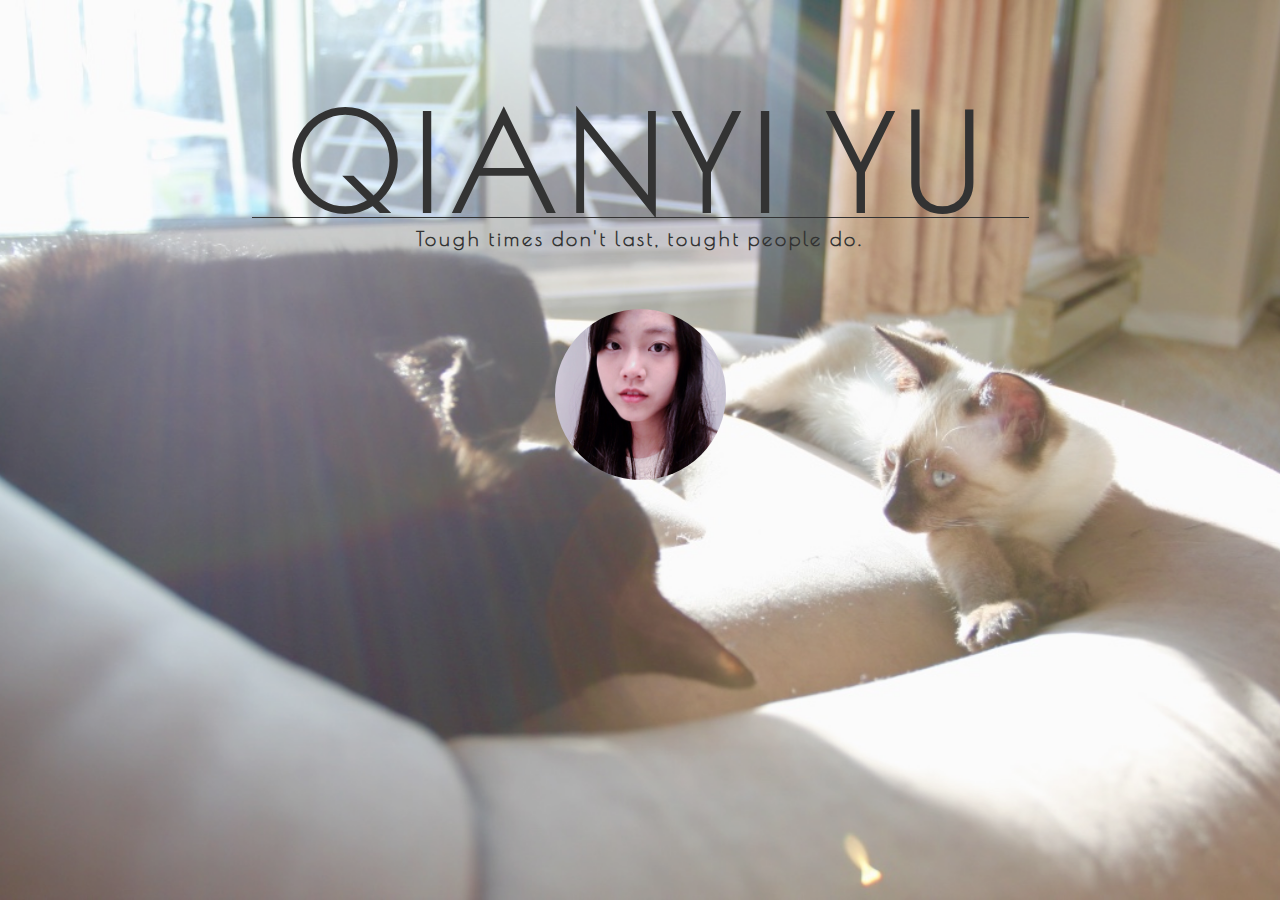
==== profolio/framework/index.html @ d4d5fce3 "Upload HTML and CSS file." ====
<!DOCTYPE html>
<html>
  <head>
  	<link rel="stylesheet" href="http://maxcdn.bootstrapcdn.com/bootstrap/3.3.6/css/bootstrap.min.css">
  	<link rel="stylesheet" type="text/css" href="css/style.css">
  	<link href='https://fonts.googleapis.com/css?family=Amatic+SC' rel='stylesheet' type='text/css'>
  	<link href='https://fonts.googleapis.com/css?family=Poiret+One' rel='stylesheet' type='text/css'>
  	<link href='https://fonts.googleapis.com/css?family=Signika' rel='stylesheet' type='text/css'>
  </head>
  <body>
    <div class="container">
	      <img class="bigPicture img-reponsive" src="image/cat.jpg">
	      <div class="col-md-12">
	      <p class="name"> QIANYI YU</p>
	      <hr class="top2">
	      <p class="smallWord"> Tough times don't last, tought people do.</p>
	      <div class="row top1">
	      		<img class="img-circle img-reponsive selfie centerImage " src="image/selfie.jpg">

	    	</div>
			</div>


<!--     <div class="row top">
	    <div>
	      <h2>Featured Work</h2>
	    </div>
	    <div>
	      <div>
	        <img class="picture" src="http://placehold.it/555x300">
	        <h3>Appify</h3>
	        <p><a href="http://github.com">Link to project</a></p>
	      </div>
	      <div >
	        <img class="picture" src="http://placehold.it/555x300">
	        <h3>Appify</h3>
	        <p><a href="http://github.com">Link to project</a></p>
	      </div>
	    </div>
    </div>
    <div>
      <div>
        <img class="picture" src="http://placehold.it/555x300">
        <h3>Appify</h3>
        <p><a href="http://github.com">Link to project</a></p>
      </div>
      <div>
        <img class="picture" src="http://placehold.it/555x300">
        <h3>Appify</h3>
        <p><a href="http://github.com">Link to project</a></p>
      </div>
    </div> -->
  </div>
  </body>
</html>
---- profolio/framework/css/style.css ----
/** {
   outline: 1px solid red !important;
}*/
.description{
	color: salmon;
}
element.style{
	display:flex;
}
*{
-webkit-box-sizing: border-box;
-moz-box-sizing: border-box;
-ms-box-sizing: border-box;
-box-sizing: border-box;
}
.picture
{
	width : 40%;
	height : 40%;
}
.bigPicture
{
	min-height:100%;
    min-width:100%;
    height:auto;
    width:auto;
    position:absolute;
    top:-100%; bottom:-100%;
    left:-100%; right:-100%;
    margin:auto;
    opacity: 0.84;
}
.name{
	font-size: 130px;
    font-family: 'Poiret One', cursive;
    font-weight: bold;
    text-align: center;
    line-height: 250%;
    letter-spacing: 11px;

}
.top{
	margin-top:300px;
}
.top1{
	margin-top:70px;
}
.top2{
	margin-top:-118px;
}
.selfie{
	width : 15%;
	height : 15%;
}
.centerImage {
    display: block;
	margin-left: auto;
	margin-right: auto 

}
.smallWord{
	font-size: 20px;
    font-family: 'Poiret One', cursive;
    font-weight: bolder;
    text-align: center;
    line-height: 5%;
    letter-spacing: 3px;
}
hr {
	width:70%;
    border: none;
    height: 1px;
    /* Set the hr color */
    color: #333; /* old IE */
    background-color: #333; /* Modern Browsers */
}
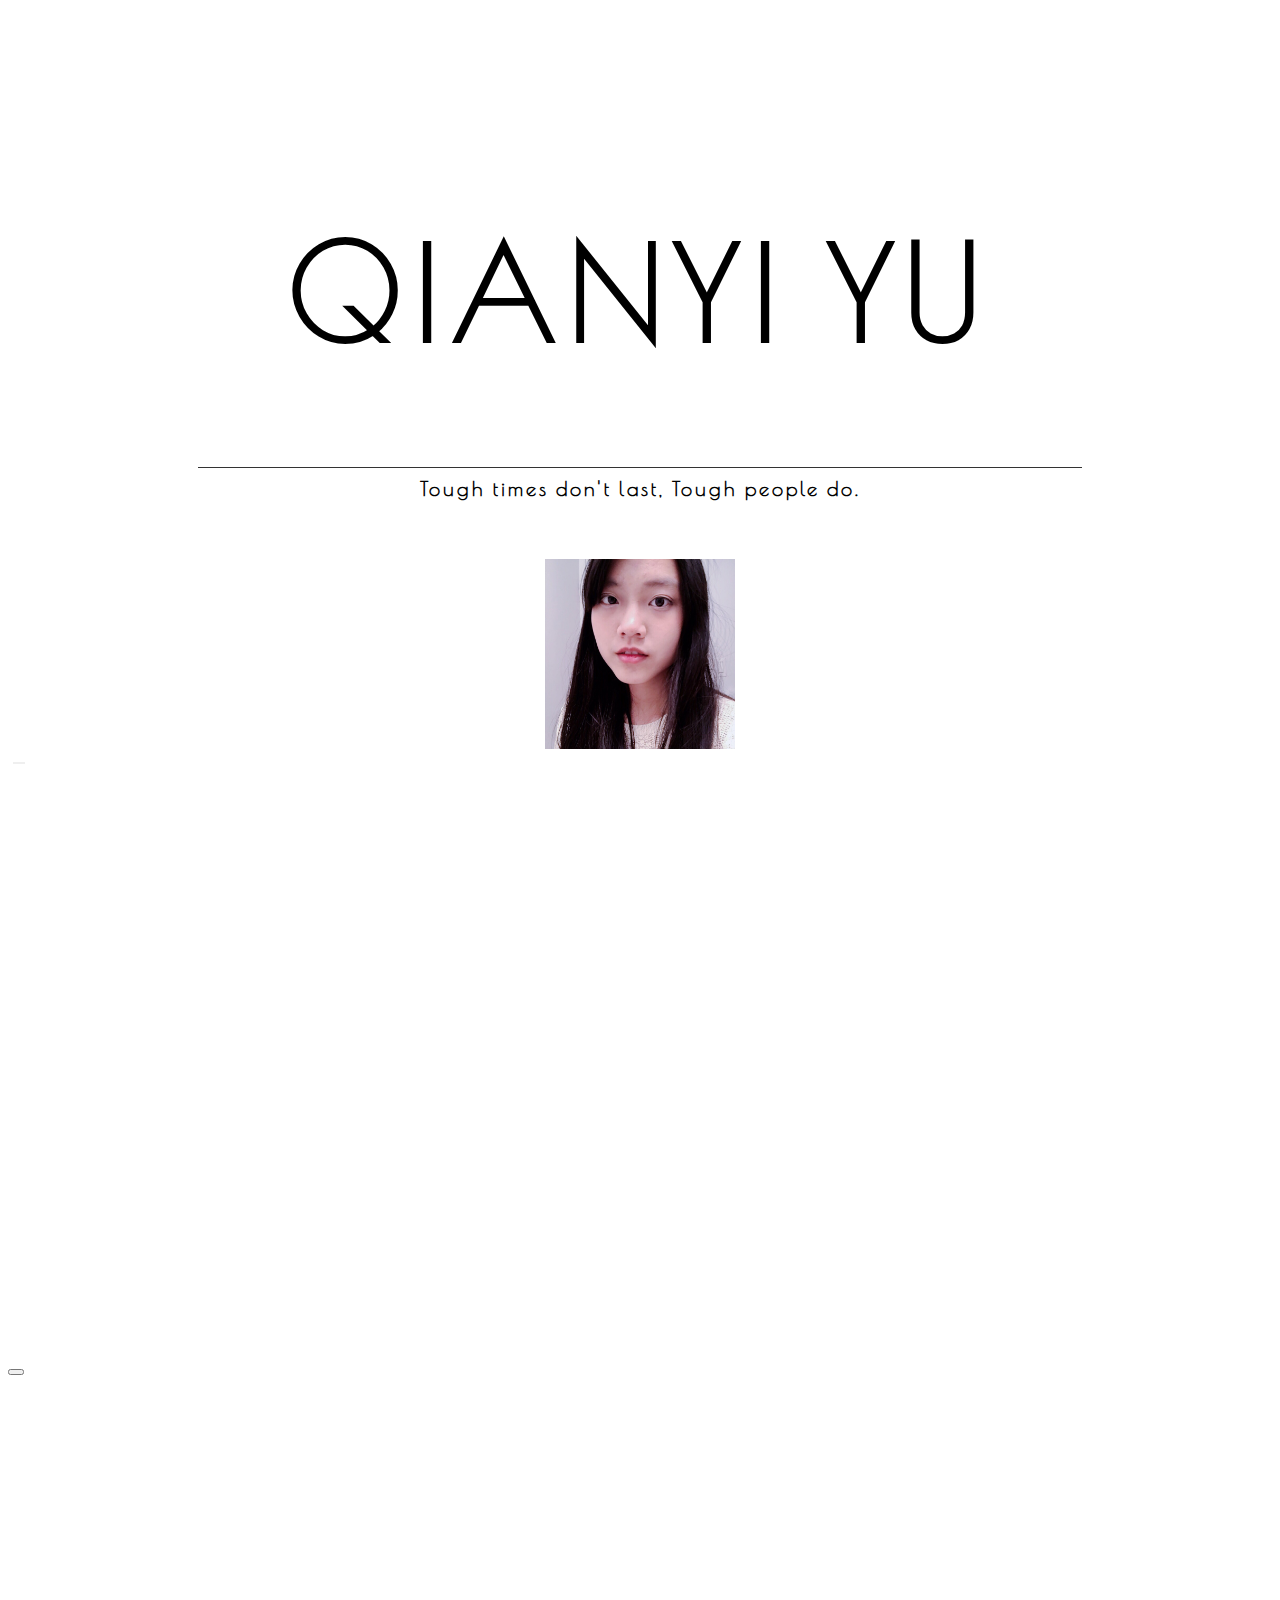
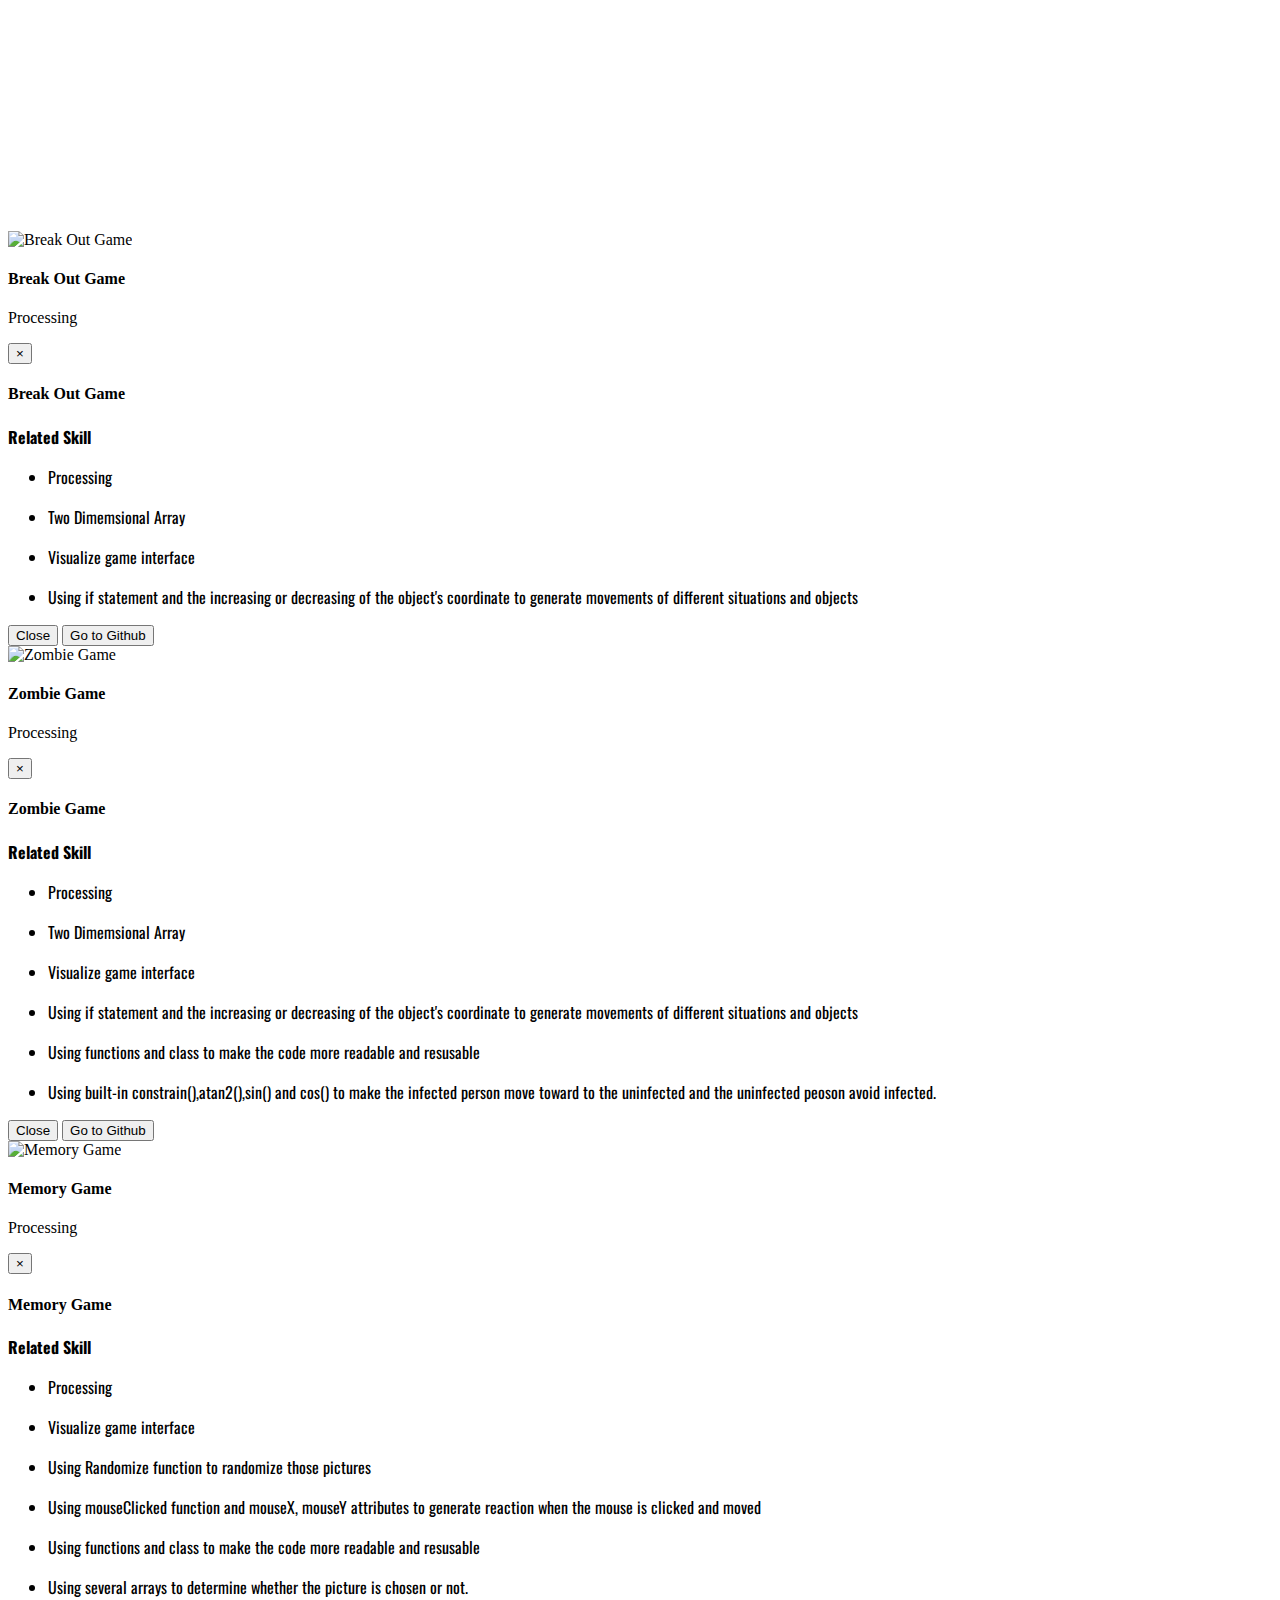
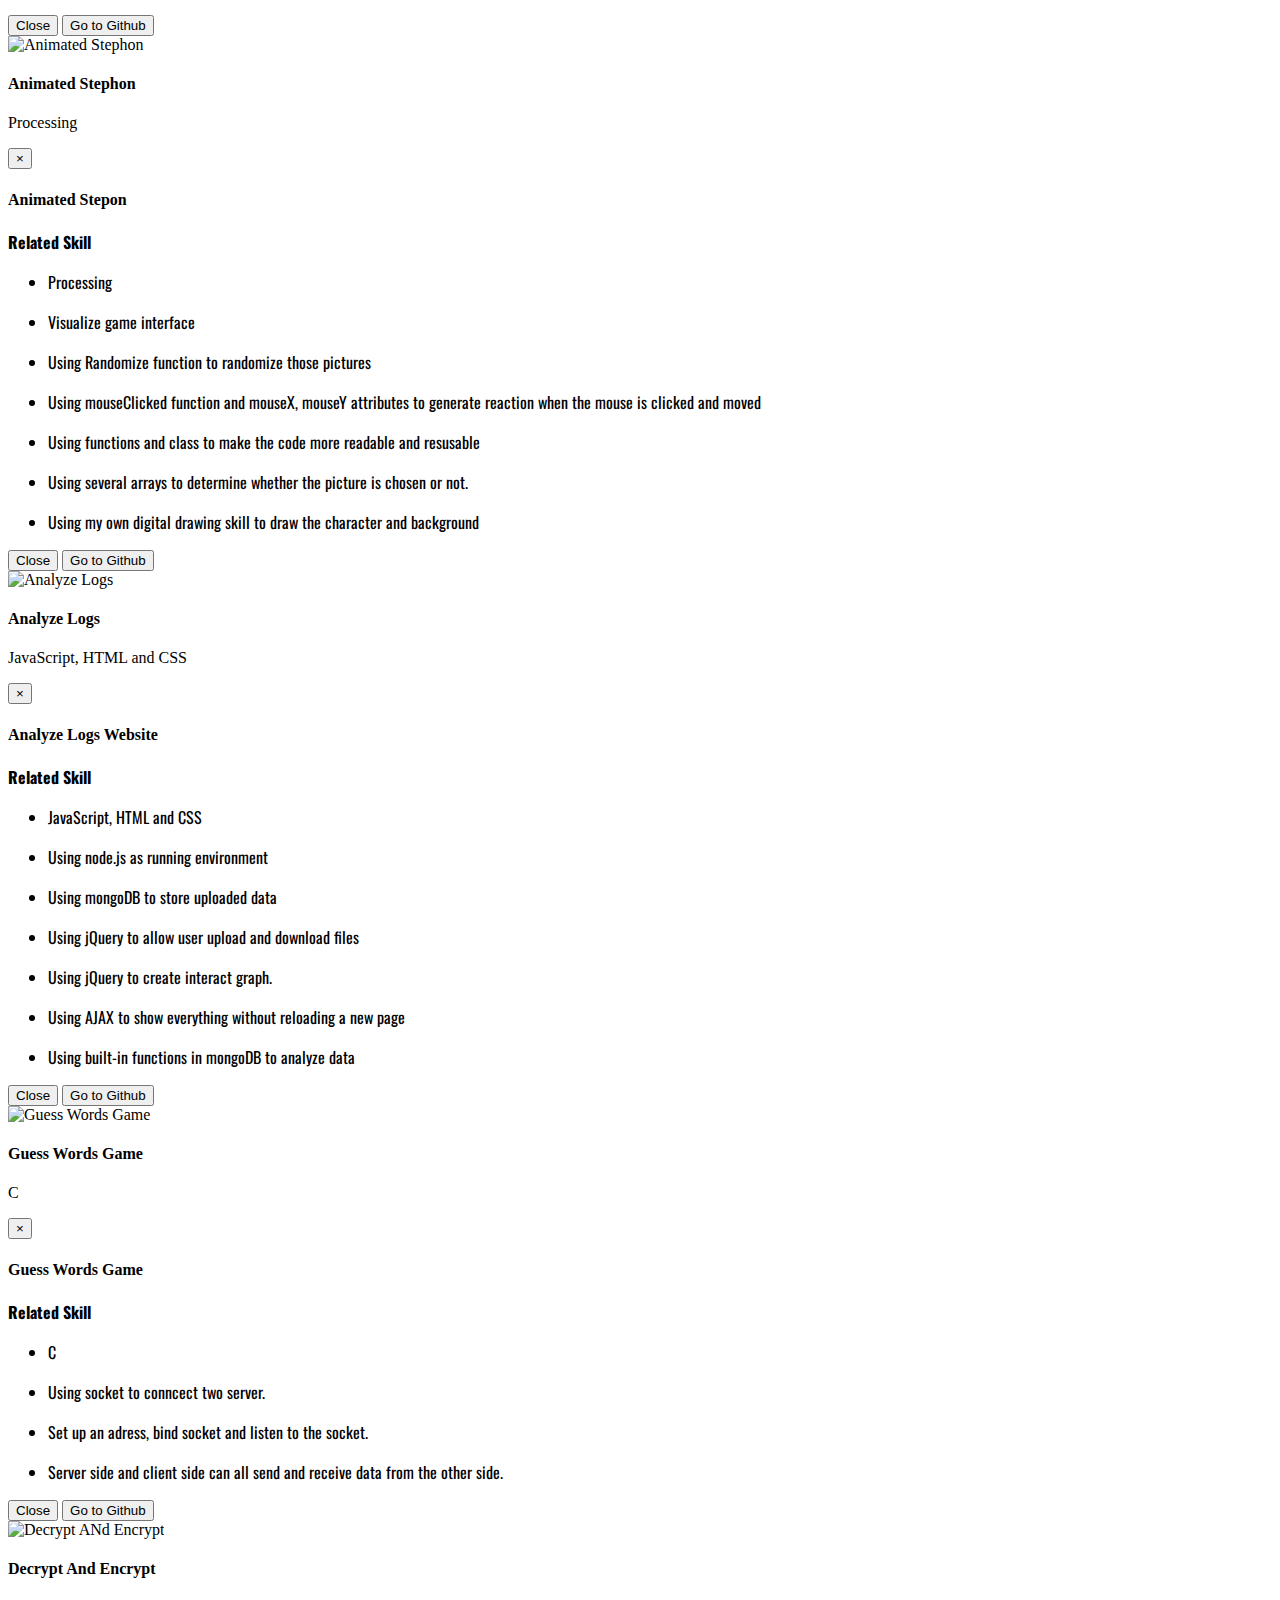
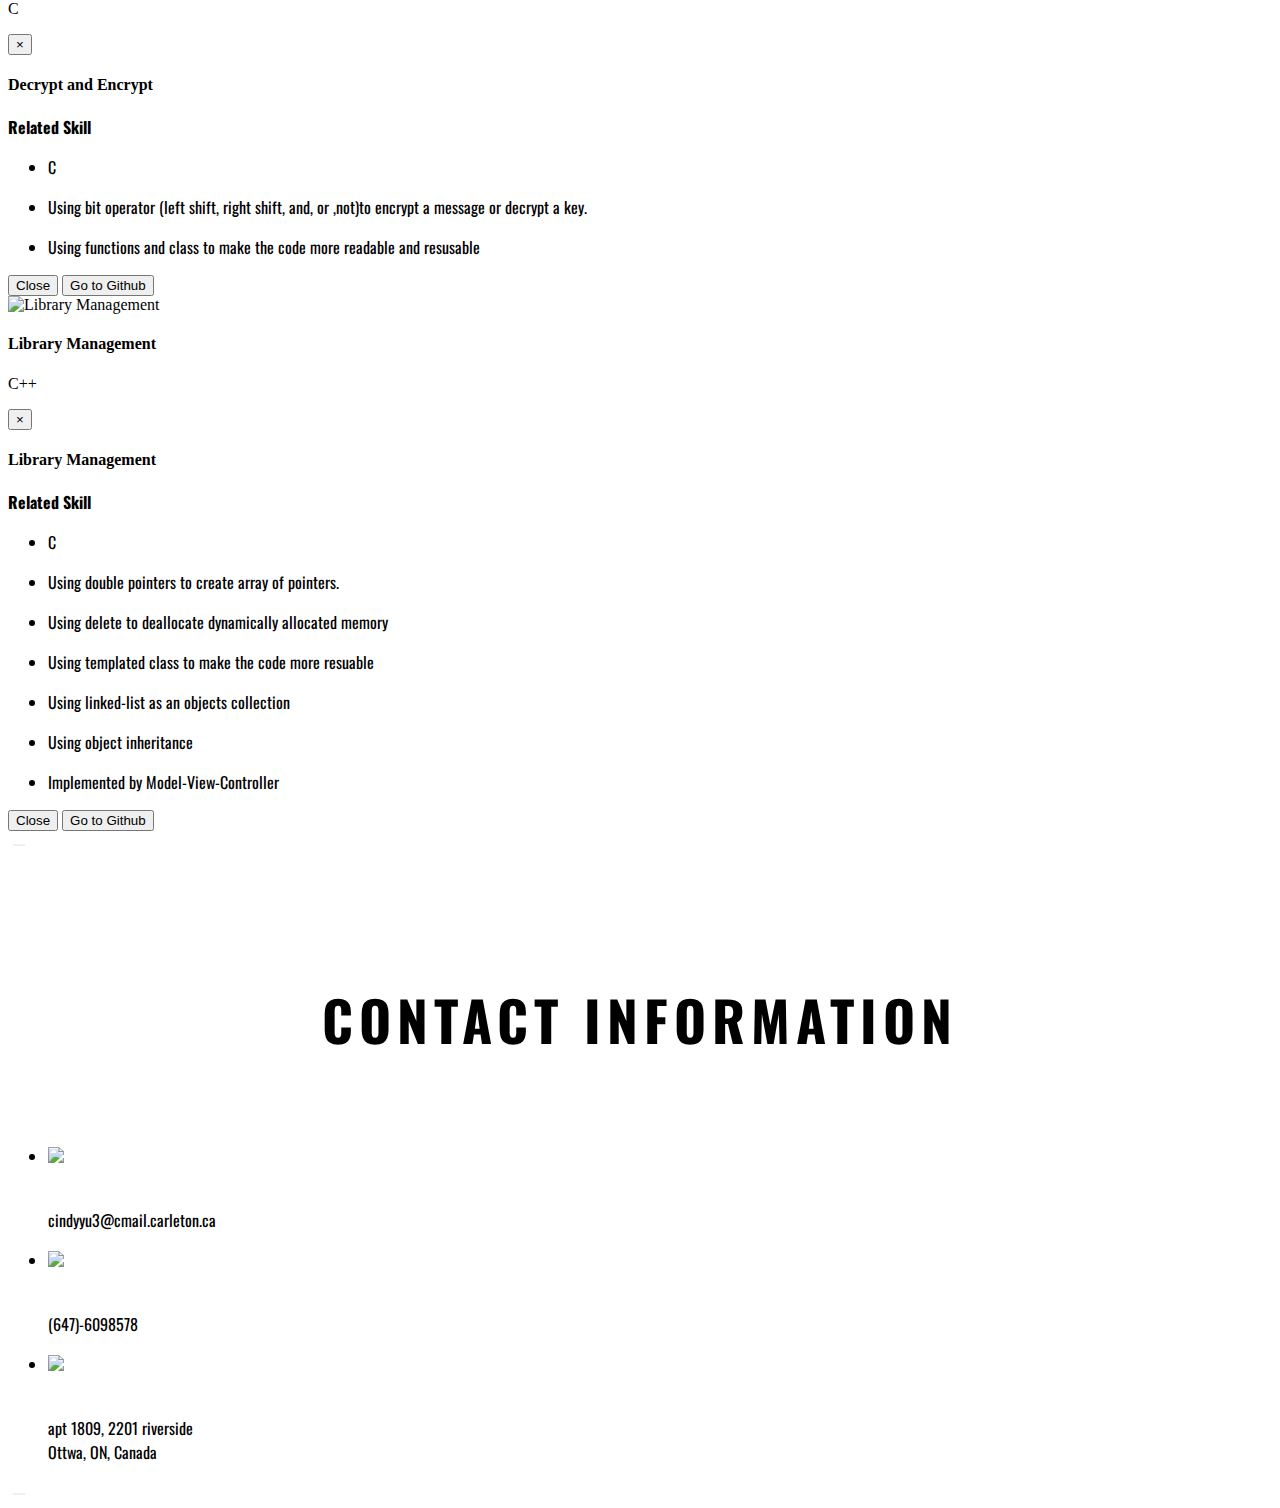
==== commit 436c4d06: "Add files via upload" ====
--- a/profolio/framework/index.html
+++ b/profolio/framework/index.html
@@ -1,55 +1,559 @@
 <!DOCTYPE html>
 <html>
   <head>
-  	<link rel="stylesheet" href="http://maxcdn.bootstrapcdn.com/bootstrap/3.3.6/css/bootstrap.min.css">
-  	<link rel="stylesheet" type="text/css" href="css/style.css">
-  	<link href='https://fonts.googleapis.com/css?family=Amatic+SC' rel='stylesheet' type='text/css'>
-  	<link href='https://fonts.googleapis.com/css?family=Poiret+One' rel='stylesheet' type='text/css'>
-  	<link href='https://fonts.googleapis.com/css?family=Signika' rel='stylesheet' type='text/css'>
+    <link rel="stylesheet" type="text/css" href="css/style.css">
+    <link rel="stylesheet" type="text/css" href="css/font-awesome.css">
+    <link href='https://fonts.googleapis.com/css?family=Amatic+SC' rel='stylesheet' type='text/css'>
+    <link href='https://fonts.googleapis.com/css?family=Poiret+One' rel='stylesheet' type='text/css'>
+    <link href='https://fonts.googleapis.com/css?family=Signika' rel='stylesheet' type='text/css'>
+    <link href='https://fonts.googleapis.com/css?family=Open+Sans+Condensed:300|Oswald:400,700' rel='stylesheet' type='text/css'>
+    <link href='https://fonts.googleapis.com/css?family=Open+Sans+Condensed:300' rel='stylesheet' type='text/css'>
+    <script type='text/javascript' src='js/portfolio-link.js'></script>
+<!--     <script type='text/javascript' src='js/jquery.nav.js'></script>
+    <script type='text/javascript' src='js/jquery.parallax-1.1.3.js'></script> -->
+    <script type='text/javascript' src='js/scripts.js'></script>
+<!--     <script type='text/javascript' src='js/slider.js'></script> -->
+<!--     <script type='text/javascript' src='node_modules/fullpage.js/jquery.fullPage.css'></script>
+    <script type='text/javascript' src='node_modules/fullpage.js/vendors/jquery.easings.min.js'></script>
+    <script type="text/javascript" src="node_modules/fullpage.js/vendors/jquery.slimscroll.min.js"></script>
+    <script type="text/javascript" src="node_modules/fullpage.js/jquery.fullPage.js"></script> -->
+    <script src="http://ajax.googleapis.com/ajax/libs/jquery.js
+    /1.11.1/jquery.min.js"></script>
+
+
+    <link rel="stylesheet" href="https://maxcdn.bootstrapcdn.com/bootstrap/3.3.6/css/bootstrap.min.css" integrity="sha384-1q8mTJOASx8j1Au+a5WDVnPi2lkFfwwEAa8hDDdjZlpLegxhjVME1fgjWPGmkzs7" crossorigin="anonymous">
+  <link rel="stylesheet" type="text/css" href="css/custom.css">
+  <script src="https://code.jquery.com/jquery-2.2.3.min.js" integrity="sha256-a23g1Nt4dtEYOj7bR+vTu7+T8VP13humZFBJNIYoEJo=" crossorigin="anonymous">
+  </script>
+  <script src="http://ajax.googleapis.com/ajax/libs/jqueryui/1.9.1/jquery-ui.min.js"></script>
+  <script src="https://maxcdn.bootstrapcdn.com/bootstrap/3.3.6/js/bootstrap.min.js" integrity="sha384-0mSbJDEHialfmuBBQP6A4Qrprq5OVfW37PRR3j5ELqxss1yVqOtnepnHVP9aJ7xS" crossorigin="anonymous"></script>
+<!--   <link rel="stylesheet" type="text/css" href="css/jquery.fullPage.css" /> -->
+
+  <!-- This following line is optional. Only necessary if you use the option css3:false and you want to use other easing effects rather than "linear", "swing" or "easeInOutCubic". -->
+  <script src="vendors/jquery.easings.min.js"></script>
+  <!-- This following line is only necessary in the case of using the plugin option `scrollOverflow:true` -->
+  <script type="text/javascript" src="vendors/jquery.slimscroll.min.js"></script>
+
+  <script type="text/javascript" src="js/jquery.fullPage.js"></script>
+
+
   </head>
   <body>
-    <div class="container">
-	      <img class="bigPicture img-reponsive" src="image/cat.jpg">
-	      <div class="col-md-12">
-	      <p class="name"> QIANYI YU</p>
-	      <hr class="top2">
-	      <p class="smallWord"> Tough times don't last, tought people do.</p>
-	      <div class="row top1">
-	      		<img class="img-circle img-reponsive selfie centerImage " src="image/selfie.jpg">
-
-	    	</div>
-			</div>
-
-
-<!--     <div class="row top">
-	    <div>
-	      <h2>Featured Work</h2>
-	    </div>
-	    <div>
-	      <div>
-	        <img class="picture" src="http://placehold.it/555x300">
-	        <h3>Appify</h3>
-	        <p><a href="http://github.com">Link to project</a></p>
-	      </div>
-	      <div >
-	        <img class="picture" src="http://placehold.it/555x300">
-	        <h3>Appify</h3>
-	        <p><a href="http://github.com">Link to project</a></p>
-	      </div>
-	    </div>
+    <div class="container" id="fullpage">
+
+      <div class="intro section active">
+        <!-- First Page -->
+        <div class="col-md-12">
+          <p class="name"> QIANYI YU</p>
+          <hr class="top2">
+          <p class="smallWord"> Tough times don't last, Tough people do.</p>
+          <div class="row top1">
+              <img class="img-circle img-reponsive selfie centerImage " src="image/selfie.jpg">
+          </div>
+          <div class="row">
+            <div class="btnholder">
+              <a href="#self"><button class="scroll" id="b1" type="button" style="  border: 5px solid white;color: white"></button></a>
+              <script type="text/javascript">$("#b1").click(function() {
+                $('html, body').animate({
+                  scrollTop: $("#self").offset().top
+                }, 2000);
+              });</script>
+            </div>
+          </div>
+        </div>
+      </div>
+       <!-- Second Page -->
+      <div class="about section active">
+        <div class="col-md-12">
+          <div class="boxed"></div>
+        <div>
+        <div class="row">
+          <div class="col-md-12">
+          <p id="self" style="position: absolute; left: 67%; color: white; font-size: 60px;font-family: 'Poiret One', cursive; text-align: center;font-weight: bold;">  ABOUT ME</p>
+         </div>
+         <div class="row">
+          <p class="introduction" style="width:40%;position: absolute;  margin-top: 100px; left: 60%; color: white; font-size: 15px; text-align: center;">Bachelor of Computer Science , Computer and Internet Security  September 2014-Present
+            <br>Carleton University , Ottawa , Ontario</p>
+          </div>
+          <div class="row">
+            <p class="introduction" style="width:40%;position: absolute;margin-top:200px; left: 62%; color: white; font-size: 15px; line-height:180%">&nbsp;&nbsp;I am Qianyi Yu, you can call me cindy. I am a third year student in Carleton University, studying in computer science program. I got interested in programming when I took my first computer science course at high school. Those clean, neat and brilliant coding language seem to be a whole new world to me. And that is the reason why I chose computer science as my major. <br>
+            &nbsp;&nbsp;I gained knowledge of different programming languages while I was taking courses in Carleton University, such as Java, C, C++, Python, Processing, HTML, CSS and Javascript. Now I am trying to use all the programming related knowledge to do my own projects, you can check them out at the following of my portfolio.<br>
+            &nbsp;&nbsp;Other than coding, I also love sport, photography, drawing, movie, reading, image and video editing. These hobbies help me enjoy my life and make me a positive and highly-motivated person. Since I love socializing, I often attend the volunteer activities to know more people and comminicate with them. It is always be a pleasure to make friends with other people.<br>
+            &nbsp;&nbsp;You can see my projects and contact informations when scroll down the web page, feel free to have a look and contact me.</p>
+          </div>
+         </div>
+        </div>
+      </div>
+      <!-- Third Page -->
+                   <div class="row">
+                <div class="btnholder">
+                <a href="#profiles"><button class="scroll" id="b2" type="button" style="margin-top:600px"></button></a>
+                <script type="text/javascript">$("#b2").click(function() {
+                $('html, body').animate({
+                  scrollTop: $("#profiles").offset().top
+                }, 2000);
+              });</script>
+                </div>
+              </div>
     </div>
-    <div>
-      <div>
-        <img class="picture" src="http://placehold.it/555x300">
-        <h3>Appify</h3>
-        <p><a href="http://github.com">Link to project</a></p>
+    <div class="project-side section active" id="profiles">
+       <div class="col-md-12">
+               <p class="name" style="text-align: center; color:white; line-height: 150%;"> MY PROJECTS</p>
+
+            </div>
+   <!--    <div class="portfolio-start"></div> -->
+            <!-- Portfolio container -->
+          <div class="portfolio-container">
+               <div class="row">
+                <!-- Portfolio Item-->                   
+                <div class="portfolio-item mt photography">
+
+                  <a>
+                  <!--  href="https://github.com/helloWorldCindy/BreakOut-Clone" -->
+                  <div class="portfolio-image">
+                      <img  src="image/breakOut.jpg" alt="Break Out Game" />
+                  </div>
+                
+                  <div class="item-overlay" data-toggle="modal" data-target="#myModal">
+                      <div class="item-info">
+                          <div class="zoom-icon"></div>
+                          <h4 class="item-name">Break Out Game</h4>
+                          <p class="item-type">Processing</p> 
+                      </div>
+                  </div>
+                   </a> 
+                </div>
+
+                <!-- Modal -->
+                <div class="modal fade" id="myModal" tabindex="-1" role="dialog" aria-labelledby="myModalLabel">
+                <div class="modal-dialog" role="document">
+                <div class="modal-content">
+                  <div class="modal-header">
+                    <button type="button" class="close" data-dismiss="modal" aria-label="Close"><span aria-hidden="true">&times;</span></button>
+                    <h4 class="modal-title" id="myModalLabel">Break Out Game</h4>
+                  </div>
+                  <div class="modal-body">
+                   <p style="font-family: 'Oswald', sans-serif; font-weight: bold">Related Skill</p>
+                   <ul style="font-family: 'Oswald', sans-serif;">
+
+                   <li><p>Processing</p></li>
+                   <li><p>Two Dimemsional Array</p></li>    
+                   <li><p>Visualize game interface</p></li>
+                   <li><p>Using if statement and the increasing or decreasing of the object's coordinate to generate movements of different situations and objects</p></li>
+
+                  </ul>
+                  </div>
+                  <div class="modal-footer">
+                    <button type="button" class="btn btn-default" data-dismiss="modal">Close</button>
+                    <a href="https://github.com/helloWorldCindy/BreakOut-Clone">
+                    <button type="button" class="btn btn-primary" >Go to Github</button></a>
+                  </div>
+                </div>
+                </div>
+                </div>
+
+
+                    <!--/Portfolio Item -->
+      
+      
+
+                    <!-- Portfolio Item-->                   
+                    <div class="portfolio-item mt logodesign">
+                      <a class="project-link"  title="Project Title">
+                      <!-- href="https://github.com/helloWorldCindy/Zombie-Game" -->
+                      <div class="portfolio-image">
+                          <img src="image/zombie.jpg" alt="Zombie Game"/>
+                      </div>
+                    
+                      <div class="item-overlay" data-toggle="modal" data-target="#myModal1">
+                          <div class="item-info">
+                              <div class="zoom-icon"></div>
+                              <h4 class="item-name">Zombie Game</h4>
+                              <p class="item-type">Processing</p> 
+                          </div>
+                      </div>
+                       </a> 
+                    </div>
+                    <!--/Portfolio Item -->
+      
+
+                    <!-- Modal -->
+                <div class="modal fade" id="myModal1" tabindex="-1" role="dialog" aria-labelledby="myModalLabel">
+                <div class="modal-dialog" role="document">
+                <div class="modal-content">
+                  <div class="modal-header">
+                    <button type="button" class="close" data-dismiss="modal" aria-label="Close"><span aria-hidden="true">&times;</span></button>
+                    <h4 class="modal-title" id="myModalLabel">Zombie Game</h4>
+                  </div>
+                  <div class="modal-body">
+                   <p style="font-family: 'Oswald', sans-serif; font-weight: bold">Related Skill</p>
+                   <ul style="font-family: 'Oswald', sans-serif;">
+
+                   <li><p>Processing</p></li>
+                   <li><p>Two Dimemsional Array</p></li>    
+                   <li><p>Visualize game interface</p></li>
+                   <li><p>Using if statement and the increasing or decreasing of the object's coordinate to generate movements of different situations and objects</p></li>
+                   <li><p>Using functions and class to make the code more readable and resusable</p></li>
+                   <li><p>Using built-in constrain(),atan2(),sin() and cos() to make the infected person move toward to the uninfected and the uninfected peoson avoid infected.</p></li>
+
+                  </ul>
+                  </div>
+                  <div class="modal-footer">
+                    <button type="button" class="btn btn-default" data-dismiss="modal">Close</button>
+                    <a href="https://github.com/helloWorldCindy/Zombie-Game">
+                    <button type="button" class="btn btn-primary" >Go to Github</button></a>
+                  </div>
+                </div>
+                </div>
+                </div>
+      
+
+                    <!-- Portfolio Item-->                   
+                    <div class="portfolio-item mt illustration">
+                      <a class="project-link" title="Project Title">
+                      <!-- href="https://github.com/helloWorldCindy/Memory-Game" -->
+                      <div class="portfolio-image">
+                          <img src="image/memoryGame.jpg" alt="Memory Game"/>
+                      </div>
+                    
+                      <div class="item-overlay" data-toggle="modal" data-target="#myModal2">
+                          <div class="item-info">
+                              <div class="zoom-icon"></div>
+                              <h4 class="item-name">Memory Game</h4>
+                              <p class="item-type">Processing</p> 
+                          </div>
+                      </div>
+                       </a> 
+                    </div>
+                    <!--/Portfolio Item -->
+
+                      <!-- Modal -->
+                <div class="modal fade" id="myModal2" tabindex="-1" role="dialog" aria-labelledby="myModalLabel">
+                <div class="modal-dialog" role="document">
+                <div class="modal-content">
+                  <div class="modal-header">
+                    <button type="button" class="close" data-dismiss="modal" aria-label="Close"><span aria-hidden="true">&times;</span></button>
+                    <h4 class="modal-title" id="myModalLabel">Memory Game</h4>
+                  </div>
+                  <div class="modal-body">
+                   <p style="font-family: 'Oswald', sans-serif; font-weight: bold">Related Skill</p>
+                   <ul style="font-family: 'Oswald', sans-serif;">
+
+                   <li><p>Processing</p></li>   
+                   <li><p>Visualize game interface</p></li>
+                   <li><p>Using Randomize function to randomize those pictures</p></li>
+                   <li><p>Using mouseClicked function and mouseX, mouseY attributes to generate reaction when the mouse is clicked and moved</p></li>
+                   <li><p>Using functions and class to make the code more readable and resusable</p></li>
+                   <li><p>Using several arrays to determine whether the picture is chosen or not.</p></li>
+
+                  </ul>
+                  </div>
+                  <div class="modal-footer">
+                    <button type="button" class="btn btn-default" data-dismiss="modal">Close</button>
+                    <a href="https://github.com/helloWorldCindy/Memory-Game">
+                    <button type="button" class="btn btn-primary" >Go to Github</button></a>
+                  </div>
+                </div>
+                </div>
+                </div>
+      
+      
+      
+
+                    <!-- Portfolio Item-->                   
+                    <div class="portfolio-item mt uidesign">
+                      <a class="project-link"  title="Project Title">
+                      <!-- href="https://github.com/helloWorldCindy/Animated-Stephon" -->
+                      <div class="portfolio-image">
+                          <img src="image/stephon.jpg" alt="Animated Stephon"/>
+                      </div>
+                    
+                      <div class="item-overlay" data-toggle="modal" data-target="#myModal2">
+                          <div class="item-info">
+                              <div class="zoom-icon"></div>
+                              <h4 class="item-name">Animated Stephon</h4>
+                              <p class="item-type">Processing</p> 
+                          </div>
+                      </div>
+                       </a> 
+                    </div>
+                    <!--/Portfolio Item -->
+                    <!-- Modal -->
+                <div class="modal fade" id="myModal3" tabindex="-1" role="dialog" aria-labelledby="myModalLabel">
+                <div class="modal-dialog" role="document">
+                <div class="modal-content">
+                  <div class="modal-header">
+                    <button type="button" class="close" data-dismiss="modal" aria-label="Close"><span aria-hidden="true">&times;</span></button>
+                    <h4 class="modal-title" id="myModalLabel">Animated Stepon</h4>
+                  </div>
+                  <div class="modal-body">
+                   <p style="font-family: 'Oswald', sans-serif; font-weight: bold">Related Skill</p>
+                   <ul style="font-family: 'Oswald', sans-serif;">
+
+                   <li><p>Processing</p></li>   
+                   <li><p>Visualize game interface</p></li>
+                   <li><p>Using Randomize function to randomize those pictures</p></li>
+                   <li><p>Using mouseClicked function and mouseX, mouseY attributes to generate reaction when the mouse is clicked and moved</p></li>
+                   <li><p>Using functions and class to make the code more readable and resusable</p></li>
+                   <li><p>Using several arrays to determine whether the picture is chosen or not.</p></li>
+                   <li><p>Using my own digital drawing skill to draw the character and background</p></li>
+
+                  </ul>
+                  </div>
+                  <div class="modal-footer">
+                    <button type="button" class="btn btn-default" data-dismiss="modal">Close</button>
+                    <a href="https://github.com/helloWorldCindy/Animated-Stephon">
+                    <button type="button" class="btn btn-primary" >Go to Github</button></a>
+                  </div>
+                </div>
+                </div>
+                </div>
+      
+
+
+
+      
+      
+
+                    <!-- Portfolio Item-->                   
+                    <div class="portfolio-item mt webdesign">
+                      <a class="project-link" title="Project Title">
+                      <!-- href="https://github.com/helloWorldCindy/Analyze-Log-Website" -->
+                      <div class="portfolio-image">
+                          <img src="image/analyzeLogs.jpg" alt="Analyze Logs"/>
+                      </div>
+                    
+                      <div class="item-overlay" data-toggle="modal" data-target="#myModal4">
+                          <div class="item-info">
+                              <div class="zoom-icon"></div>
+                              <h4 class="item-name">Analyze Logs</h4>
+                              <p class="item-type">JavaScript, HTML and CSS</p> 
+                          </div>
+                      </div>
+                       </a> 
+                    </div>
+                    <!--/Portfolio Item -->
+
+                         <!-- Modal -->
+                <div class="modal fade" id="myModal4" tabindex="-1" role="dialog" aria-labelledby="myModalLabel">
+                <div class="modal-dialog" role="document">
+                <div class="modal-content">
+                  <div class="modal-header">
+                    <button type="button" class="close" data-dismiss="modal" aria-label="Close"><span aria-hidden="true">&times;</span></button>
+                    <h4 class="modal-title" id="myModalLabel">Analyze Logs Website</h4>
+                  </div>
+                  <div class="modal-body">
+                   <p style="font-family: 'Oswald', sans-serif; font-weight: bold">Related Skill</p>
+                   <ul style="font-family: 'Oswald', sans-serif;">
+
+                   <li><p>JavaScript, HTML and CSS</p></li>   
+                   <li><p>Using node.js as running environment</p></li>
+                   <li><p>Using mongoDB to store uploaded data</p></li>
+                   <li><p>Using jQuery to allow user upload and download files</p></li>
+                   <li><p>Using jQuery to create interact graph.</p></li>
+                   <li><p>Using AJAX to show everything without reloading a new page</p></li>
+                   <li><p>Using built-in functions in mongoDB to analyze data</p></li>
+
+                  </ul>
+                  </div>
+                  <div class="modal-footer">
+                    <button type="button" class="btn btn-default" data-dismiss="modal">Close</button>
+                    <a href="https://github.com/helloWorldCindy/Analyze-Log-Website">
+                    <button type="button" class="btn btn-primary" >Go to Github</button></a>
+                  </div>
+                </div>
+                </div>
+                </div>
+      
+      
+
+                    <!-- Portfolio Item-->                   
+                    <div class="portfolio-item mt branding illustration">
+                      <a class="project-link"  title="Project Title">
+                      <!-- href="https://github.com/helloWorldCindy/Guess-Word-Game" -->
+                      <div class="portfolio-image">
+                          <img src="image/guessWords.png" alt="Guess Words Game"/>
+                      </div>
+                    
+                      <div class="item-overlay" data-toggle="modal" data-target="#myModal5">
+                          <div class="item-info">
+                              <div class="zoom-icon"></div>
+                              <h4 class="item-name">Guess Words Game</h4>
+                              <p class="item-type">C</p>  
+                          </div>
+                      </div>
+                       </a> 
+                    </div>
+                    <!--/Portfolio Item -->
+
+                    <div class="modal fade" id="myModal5" tabindex="-1" role="dialog" aria-labelledby="myModalLabel">
+                <div class="modal-dialog" role="document">
+                <div class="modal-content">
+                  <div class="modal-header">
+                    <button type="button" class="close" data-dismiss="modal" aria-label="Close"><span aria-hidden="true">&times;</span></button>
+                    <h4 class="modal-title" id="myModalLabel">Guess Words Game</h4>
+                  </div>
+                  <div class="modal-body">
+                   <p style="font-family: 'Oswald', sans-serif; font-weight: bold">Related Skill</p>
+                   <ul style="font-family: 'Oswald', sans-serif;">
+
+                   <li><p>C</p></li>   
+                   <li><p>Using socket to conncect two server.</p></li>
+                   <li><p>Set up an adress, bind socket and listen to the socket.</p></li>
+                   <li><p>Server side and client side can all send and receive data from the other side.</p></li>
+
+                  </ul>
+                  </div>
+                  <div class="modal-footer">
+                    <button type="button" class="btn btn-default" data-dismiss="modal">Close</button>
+                    <a href="https://github.com/helloWorldCindy/Guess-Word-Game">
+                    <button type="button" class="btn btn-primary" >Go to Github</button></a>
+                  </div>
+                </div>
+                </div>
+                </div>
+      
+      
+
+                    <!-- Portfolio Item-->                   
+                    <div class="portfolio-item mt logodesign photography">
+                      <a class="project-link"  title="Project Title">
+                      <!-- href="https://github.com/helloWorldCindy/Key-Decryption-and-Encryption" -->
+                      <div class="portfolio-image">
+                          <img src="image/decryptEncrypt.jpg" alt="Decrypt ANd Encrypt"/>
+                      </div>
+                    
+                      <div class="item-overlay" data-toggle="modal" data-target="#myModal6">
+                          <div class="item-info">
+                              <div class="zoom-icon"></div>
+                              <h4 class="item-name">Decrypt And Encrypt</h4>
+                              <p class="item-type">C</p>  
+                          </div>
+                      </div>
+                       </a> 
+                    </div>
+                    <!--/Portfolio Item -->
+
+                 <div class="modal fade" id="myModal6" tabindex="-1" role="dialog" aria-labelledby="myModalLabel">
+                <div class="modal-dialog" role="document">
+                <div class="modal-content">
+                  <div class="modal-header">
+                    <button type="button" class="close" data-dismiss="modal" aria-label="Close"><span aria-hidden="true">&times;</span></button>
+                    <h4 class="modal-title" id="myModalLabel">Decrypt and Encrypt</h4>
+                  </div>
+                  <div class="modal-body">
+                   <p style="font-family: 'Oswald', sans-serif; font-weight: bold">Related Skill</p>
+                   <ul style="font-family: 'Oswald', sans-serif;">
+
+                   <li><p>C</p></li>   
+                   <li><p>Using bit operator (left shift, right shift, and, or ,not)to encrypt a message or decrypt a key.</p></li>
+                   <li><p>Using functions and class to make the code more readable and resusable</p></li>
+
+                  </ul>
+                  </div>
+                  <div class="modal-footer">
+                    <button type="button" class="btn btn-default" data-dismiss="modal">Close</button>
+                    <a href="https://github.com/helloWorldCindy/Key-Decryption-and-Encryption">
+                    <button type="button" class="btn btn-primary" >Go to Github</button></a>
+                  </div>
+                </div>
+                </div>
+                </div>
+      
+      
+
+                    <!-- Portfolio Item-->                   
+                    <div class="portfolio-item mt uidesign webdesign">
+                      <a class="project-link" title="Project Title">
+                      <!-- href="https://github.com/helloWorldCindy/Library-Management" -->
+                      <div class="portfolio-image">
+                          <img src="image/libraryManagment.jpg" alt="Library Management"/>
+                      </div>
+                    
+                      <div class="item-overlay" data-toggle="modal" data-target="#myModal7">
+                          <div class="item-info">
+                              <div class="zoom-icon"></div>
+                              <h4 class="item-name">Library Management</h4>
+                              <p class="item-type">C++</p>  
+                          </div>
+                      </div>
+                       </a> 
+                    </div>
+                    <!--/Portfolio Item -->
+
+                     <div class="modal fade" id="myModal7" tabindex="-1" role="dialog" aria-labelledby="myModalLabel">
+                <div class="modal-dialog" role="document">
+                <div class="modal-content">
+                  <div class="modal-header">
+                    <button type="button" class="close" data-dismiss="modal" aria-label="Close"><span aria-hidden="true">&times;</span></button>
+                    <h4 class="modal-title" id="myModalLabel">Library Management</h4>
+                  </div>
+                  <div class="modal-body">
+                   <p style="font-family: 'Oswald', sans-serif; font-weight: bold">Related Skill</p>
+                   <ul style="font-family: 'Oswald', sans-serif;">
+
+                   <li><p>C</p></li>   
+                   <li><p>Using double pointers to create array of pointers.</p></li>
+                   <li><p>Using delete to deallocate dynamically allocated memory</p></li>
+                   <li><p>Using templated class to make the code more resuable</p></li>
+                   <li><p>Using linked-list as an objects collection</p></li>
+                   <li><p>Using object inheritance</p></li>
+                   <li><p>Implemented by Model-View-Controller</p></li>
+
+                  </ul>
+                  </div>
+                  <div class="modal-footer">
+                    <button type="button" class="btn btn-default" data-dismiss="modal">Close</button>
+                    <a href="https://github.com/helloWorldCindy/Library-Management">
+                    <button type="button" class="btn btn-primary" >Go to Github</button></a>
+                  </div>
+                </div>
+                </div>
+                </div>
+      
+       </div>
       </div>
-      <div>
-        <img class="picture" src="http://placehold.it/555x300">
-        <h3>Appify</h3>
-        <p><a href="http://github.com">Link to project</a></p>
-      </div>
-    </div> -->
-  </div>
+            <!-- Portfolio container end-->
+            <div class="row">
+              <div class="btnholder">
+              <a href="#contact-me"><button class="scroll" id="b3" type="button" style="  border: 5px solid white;color: white"></button></a>
+              <script type="text/javascript">$("#b3").click(function() {
+                $('html, body').animate({
+                  scrollTop: $("#contact-me").offset().top
+                }, 2000);
+              });</script>
+              </div>
+            </div>
+    </div>
+
+    <!-- contact page -->
+    <div class="contact-page section active" id="contact-me">
+      <div class="row">
+        <div class="col-md-4">
+         <p class="name" style="margin-top:100px;font-size: 55px;font-weight: bolder;font-family: 'Oswald', sans-serif;letter-spacing: 6px;"> CONTACT INFORMATION</p>
+         <ul style="font-family: 'Oswald', sans-serif;">
+
+            <li><image src="image/email.png"><p><br>cindyyu3@cmail.carleton.ca</p></li>
+
+
+            <li><image src="image/phone.png"><p><br>(647)-6098578</p></li>    
+
+
+            <li><image src="image/address.png"><p><br>apt 1809, 2201 riverside<br> Ottwa, ON, Canada</p></li>
+                   
+          </ul>
+        </div>
+    </div>
+     <div class="btnholder">
+              <a href="#"><button class="back-to-index" id="b4" type="button" style="  border: 5px solid white;color: white"></button></a>
+              <script type="text/javascript">$("#b4").click(function() {
+                $('html, body').animate({
+                  scrollTop: $("#").offset().top
+                }, 2000);
+              });</script>
+            </div>
+
+</div>
+
   </body>
 </html>